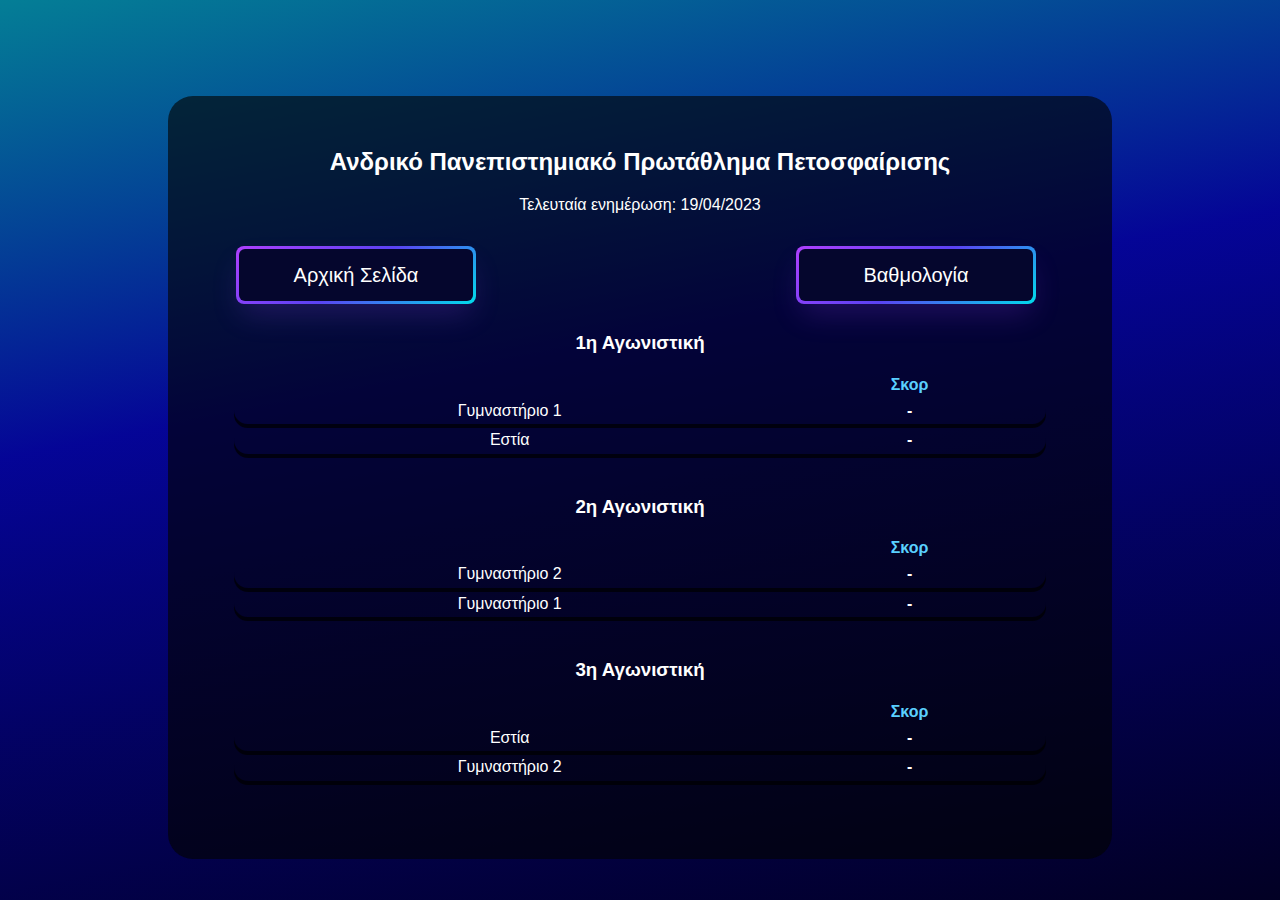
==== men-games.html @ dcf58f93 "Update V1.2" ====
<!DOCTYPE html>
<html>
    <head>
        <meta charset="UTF-8">
        <meta name="viewport" content="width=device-width, initial-scale=0.4">
        <title>Championship Bracket</title>
        <link rel="stylesheet" type="text/css" href="men-games.css">
    </head>
    <body>
        <div class="Gamestable">
                <div class="description">
                    <h2>Ανδρικό Πανεπιστημιακό Πρωτάθλημα Πετοσφαίρισης</h2>
                    <p>Τελευταία ενημέρωση: 19/04/2023</p>
                </div>
                <div class="buttonRow">
                    <a href="index.html" style="text-decoration:none">
                        <button class="button" role="button" id="Rankings"><span class="text">Αρχική Σελίδα</span></button>
                    </a>
                    <a href="men.html" style="text-decoration:none">
                        <button class="button" role="button"><span class="text">Βαθμολογία</span></button>
                    </a>
                </div>
            <h3>1η Αγωνιστική</h3>  
                <table id="Gamestable">
                    <thead>
                        <tr>
                            <th></th>
                            <th id="Score">Σκορ</th>
                            <th></th>
                        </tr>
                    </thead>
                <tbody>
                    <tr> <!--Πρώτη σειρά Ομάδων-->
                            <td id="team">Γυμναστήριο 1</td>
                            <td>-</td> <!--Σκόρ και εάν κέρδισε id=won-->
                        </tr>
                        <tr> <!--Δεύτερη Σειρά Ομάδων-->
                            <td id="team">Εστία</td>
                            <td>-</td>  <!--Σκόρ και εάν κέρδισε id=won-->
                        </tr>
                        <tr class="date">
                            <td></td>
                        </tr>
                    </tbody>
                </table>

            <h3>2η Αγωνιστική</h3> 
            <table id="Gamestable">
                <thead>
                    <tr>
                        <th></th>
                        <th id="Score">Σκορ</th>
                        <th></th>
                    </tr>
                </thead>
            <tbody>
                <tr> <!--Πρώτη σειρά Ομάδων-->
                        <td id="team">Γυμναστήριο 2</td>
                        <td>-</td> <!--Σκόρ και εάν κέρδισε id=won-->
                    </tr>
                    <tr> <!--Δεύτερη Σειρά Ομάδων-->
                        <td id="team">Γυμναστήριο 1</td>
                        <td>-</td>  <!--Σκόρ και εάν κέρδισε id=won-->
                    </tr>
                    <tr class="date">
                        <td></td>
                    </tr>
                </tbody>
            </table>

        <h3>3η Αγωνιστική</h3>
        <table id="Gamestable">
            <thead>
                <tr>
                    <th></th>
                    <th id="Score">Σκορ</th>
                    <th></th>
                </tr>
            </thead>
        <tbody>
            <tr> <!--Πρώτη σειρά Ομάδων-->
                    <td id="team">Εστία</td>
                    <td>-</td> <!--Σκόρ και εάν κέρδισε id=won-->
                </tr>
                <tr> <!--Δεύτερη Σειρά Ομάδων-->
                    <td id="team">Γυμναστήριο 2</td>
                    <td>-</td>  <!--Σκόρ και εάν κέρδισε id=won-->
                </tr>
                <tr class="date">
                    <td></td>
                </tr>
            </tbody>
        </table>
    </body>
</html>
---- men-games.css ----
html,body{
    font-family: sans-serif;
    margin: 0;
    background: linear-gradient(349deg, rgba(2,0,36,1) 0%, rgba(1,1,149,0.8796296296296297) 60%, rgba(4,126,150,1) 100%);
    overflow-x: hidden;
    height: 100%;
}
.Gamestable{
    max-width: 53em;
    margin: auto;
    margin-top: 6em;
    display: block;
    padding: 3em;
    padding-top: 1em;
    background-color: #030303a1;
    border-radius: 25px;
}
.description{
    text-align: center;
    margin: 2em;
    color: white;
}
table{
    width: 51em;
    color: white;
    margin: 1em;
    text-align: center;
}
td{
    max-width: 5em;
    padding: .3em;
    text-align: center;
}
td:nth-child(2n) {
    font-weight: bold;
}
tbody tr{
    box-shadow: 0 4px rgba(0, 0, 0, 0.699);
    border-radius: 25px;
}
tbody tr:hover{
    transform: scale(1.025);
    transition: .2s ease-in-out;
}

.date{
    box-shadow: none;
    text-align: center;
}

h3,h2 {
    text-align: center;
    color: white;
    margin-top: 1.5em;
}

#Score{
    color: #5ad0ff;
}

#Won{
    color: #04f818;
}

.buttonRow{
    display: flex;
    flex-direction: row;
    gap: 20em;
  }

.button {
    align-items: center;
    background-image: linear-gradient(144deg,#AF40FF, #5B42F3 50%,#00DDEB);
    border: 0;
    border-radius: 8px;
    box-shadow: rgba(151, 65, 252, 0.2) 0 15px 30px -5px;
    box-sizing: border-box;
    color: #FFFFFF;
    display: flex;
    font-size: 20px;
    justify-content: center;
    line-height: 1em;
    width: 12em;
    padding: 3px;
    touch-action: manipulation;
    white-space: nowrap;
    cursor: pointer;
}
  
.button:active,
.button:hover {
  outline: 0;
}
  
.button span {
    background-color: rgb(5, 6, 45);
    padding: 16px 24px;
    border-radius: 6px;
    width: 100%;
    height: 100%;
    transition: 300ms;
}

#Rankings{
    margin-left: 1em;
}

@media screen and (max-width: 600px) {  
    .responsive thead {
      visibility: hidden;
      height: 0;
      position: absolute;
    }
    
    .responsive tr {
      display: block;
      margin-bottom: .625em;
    }
    
    .responsive td {
      border: 1px solid;
      border-bottom: none;
      display: block;
      font-size: .8em;
      text-align: right;
    }
    
    .responsive td::before {
      content: attr(data-label);
      float: left;
      font-weight: bold;
      text-transform: uppercase;
    }
    
    .responsive td:last-child {
      border-bottom: 1px solid;
    }

    .button {
        font-size: 24px;
        min-width: 196px;
      }
  }
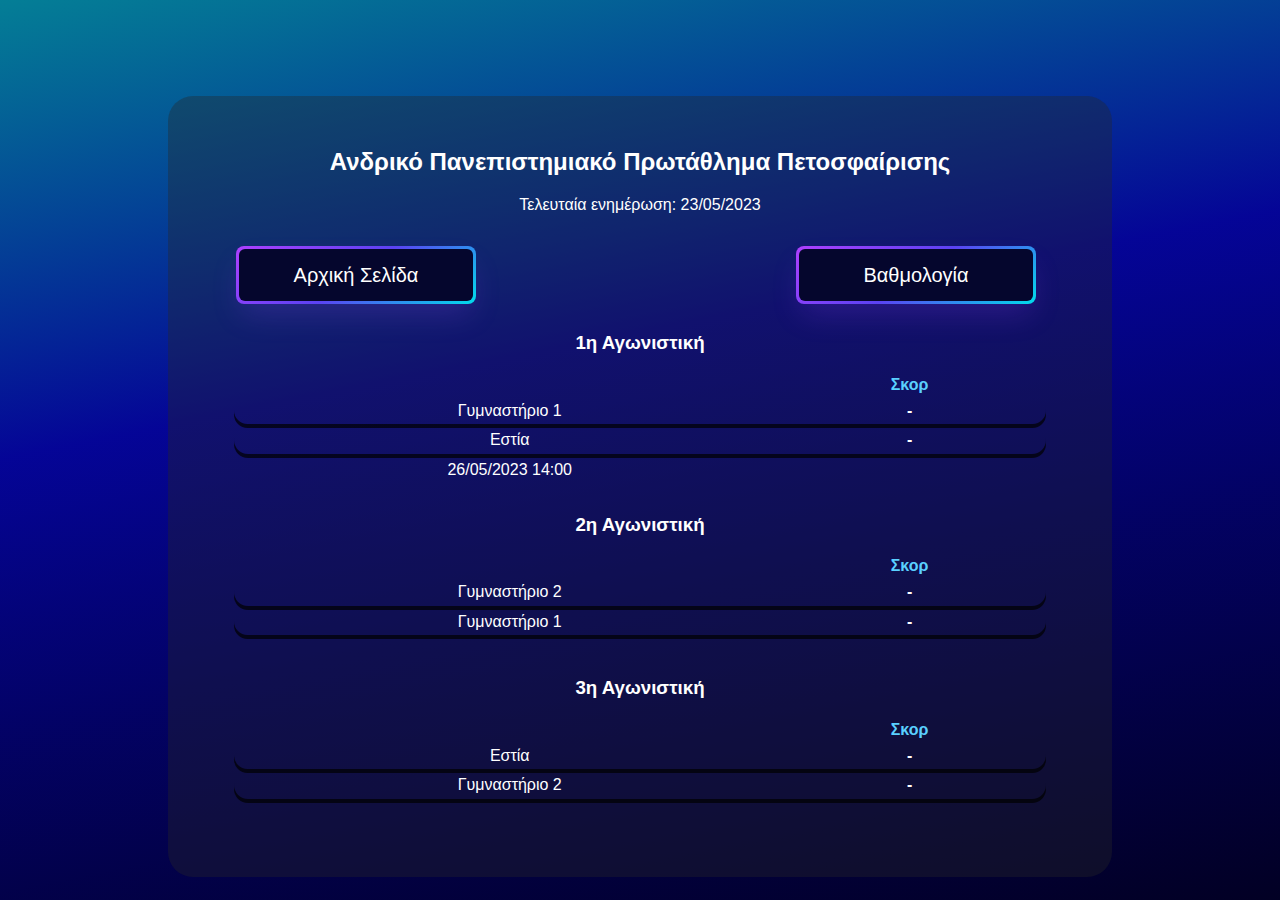
==== commit e301175d: "Changes 23/05/2023" ====
--- a/men-games.html
+++ b/men-games.html
@@ -10,7 +10,7 @@
         <div class="Gamestable">
                 <div class="description">
                     <h2>Ανδρικό Πανεπιστημιακό Πρωτάθλημα Πετοσφαίρισης</h2>
-                    <p>Τελευταία ενημέρωση: 19/04/2023</p>
+                    <p>Τελευταία ενημέρωση: 23/05/2023</p>
                 </div>
                 <div class="buttonRow">
                     <a href="index.html" style="text-decoration:none">
@@ -39,7 +39,7 @@
                             <td>-</td>  <!--Σκόρ και εάν κέρδισε id=won-->
                         </tr>
                         <tr class="date">
-                            <td></td>
+                            <td>26/05/2023 14:00</td>
                         </tr>
                     </tbody>
                 </table>
--- a/men-games.css
+++ b/men-games.css
@@ -12,7 +12,7 @@
     display: block;
     padding: 3em;
     padding-top: 1em;
-    background-color: #030303a1;
+    background-color: #2828285c;
     border-radius: 25px;
 }
 .description{
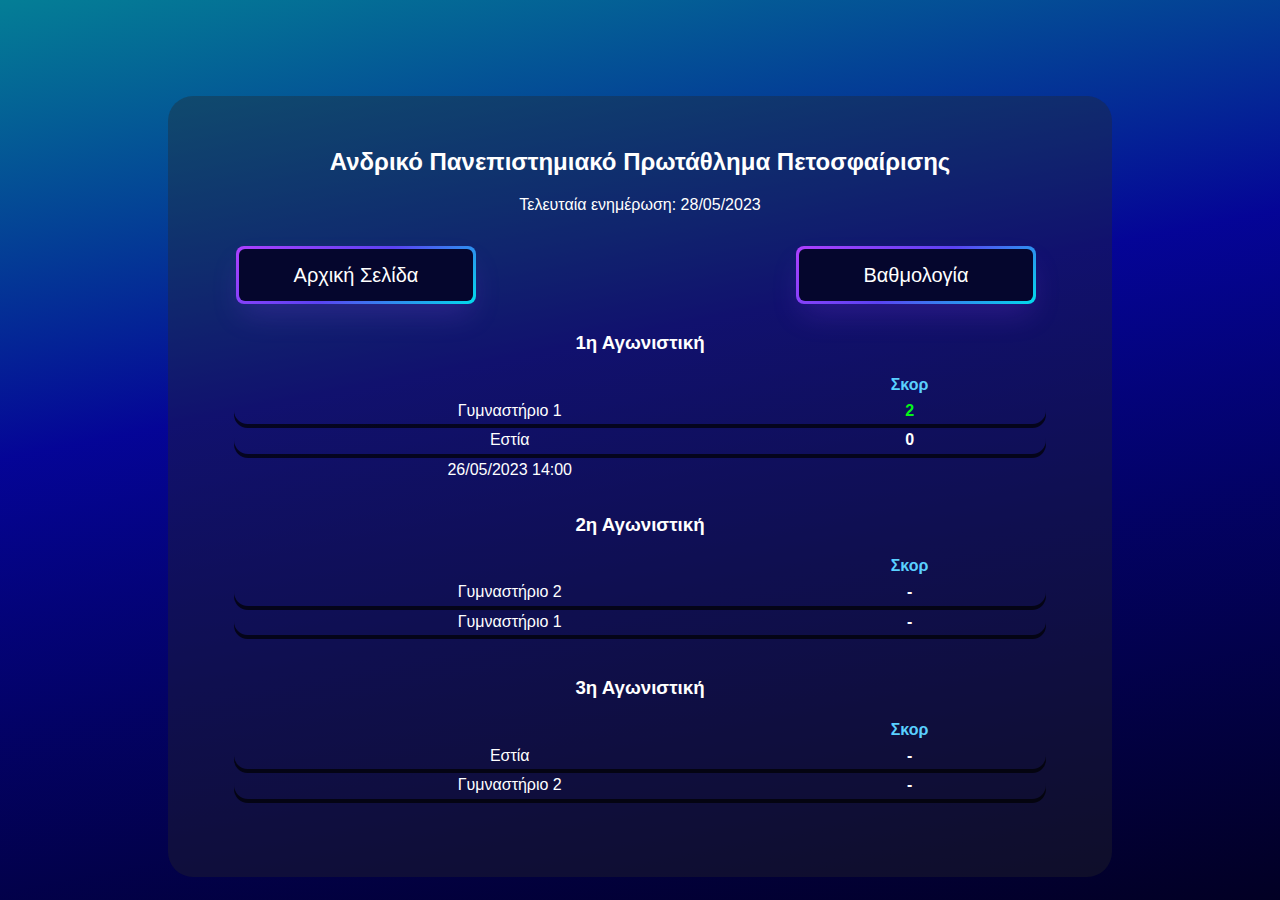
==== commit aefe55e7: "Changes 28/5" ====
--- a/men-games.html
+++ b/men-games.html
@@ -10,7 +10,7 @@
         <div class="Gamestable">
                 <div class="description">
                     <h2>Ανδρικό Πανεπιστημιακό Πρωτάθλημα Πετοσφαίρισης</h2>
-                    <p>Τελευταία ενημέρωση: 23/05/2023</p>
+                    <p>Τελευταία ενημέρωση: 28/05/2023</p>
                 </div>
                 <div class="buttonRow">
                     <a href="index.html" style="text-decoration:none">
@@ -20,7 +20,7 @@
                         <button class="button" role="button"><span class="text">Βαθμολογία</span></button>
                     </a>
                 </div>
-            <h3>1η Αγωνιστική</h3>  
+            <h3>1η Αγωνιστική</h3>
                 <table id="Gamestable">
                     <thead>
                         <tr>
@@ -32,11 +32,11 @@
                 <tbody>
                     <tr> <!--Πρώτη σειρά Ομάδων-->
                             <td id="team">Γυμναστήριο 1</td>
-                            <td>-</td> <!--Σκόρ και εάν κέρδισε id=won-->
+                            <td id="Won">2</td> <!--Σκόρ και εάν κέρδισε id=won-->
                         </tr>
                         <tr> <!--Δεύτερη Σειρά Ομάδων-->
                             <td id="team">Εστία</td>
-                            <td>-</td>  <!--Σκόρ και εάν κέρδισε id=won-->
+                            <td>0</td>  <!--Σκόρ και εάν κέρδισε id=won-->
                         </tr>
                         <tr class="date">
                             <td>26/05/2023 14:00</td>
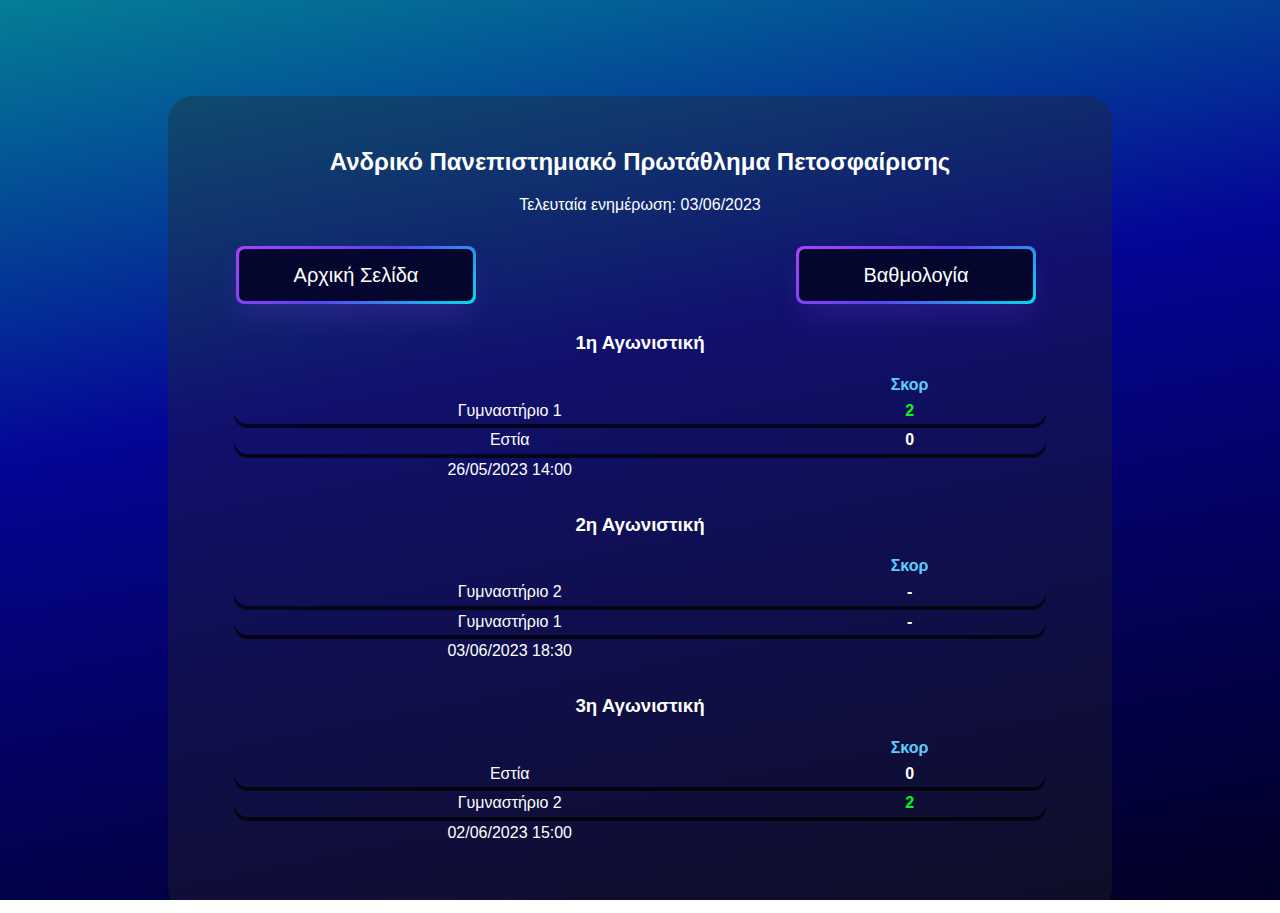
==== commit e664e9b2: "Final-games" ====
--- a/men-games.html
+++ b/men-games.html
@@ -10,7 +10,7 @@
         <div class="Gamestable">
                 <div class="description">
                     <h2>Ανδρικό Πανεπιστημιακό Πρωτάθλημα Πετοσφαίρισης</h2>
-                    <p>Τελευταία ενημέρωση: 28/05/2023</p>
+                    <p>Τελευταία ενημέρωση: 03/06/2023</p>
                 </div>
                 <div class="buttonRow">
                     <a href="index.html" style="text-decoration:none">
@@ -63,7 +63,7 @@
                         <td>-</td>  <!--Σκόρ και εάν κέρδισε id=won-->
                     </tr>
                     <tr class="date">
-                        <td></td>
+                        <td>03/06/2023 18:30</td>
                     </tr>
                 </tbody>
             </table>
@@ -80,14 +80,14 @@
         <tbody>
             <tr> <!--Πρώτη σειρά Ομάδων-->
                     <td id="team">Εστία</td>
-                    <td>-</td> <!--Σκόρ και εάν κέρδισε id=won-->
+                    <td>0</td> <!--Σκόρ και εάν κέρδισε id=won-->
                 </tr>
                 <tr> <!--Δεύτερη Σειρά Ομάδων-->
                     <td id="team">Γυμναστήριο 2</td>
-                    <td>-</td>  <!--Σκόρ και εάν κέρδισε id=won-->
+                    <td id="Won">2</td>  <!--Σκόρ και εάν κέρδισε id=won-->
                 </tr>
                 <tr class="date">
-                    <td></td>
+                    <td>02/06/2023 15:00</td>
                 </tr>
             </tbody>
         </table>
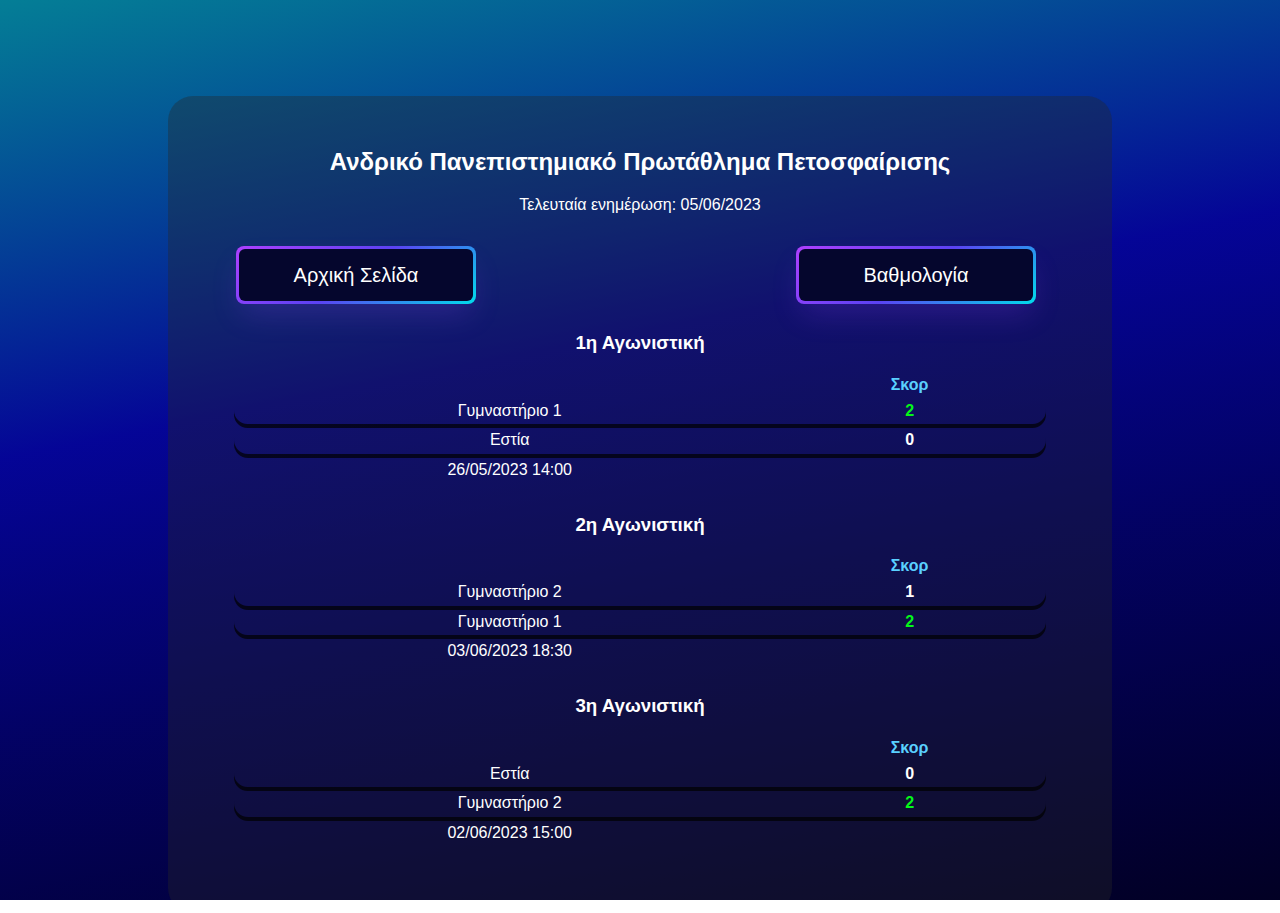
==== commit 01bfe3e7: "Changes 05/06/2023" ====
--- a/men-games.html
+++ b/men-games.html
@@ -10,7 +10,7 @@
         <div class="Gamestable">
                 <div class="description">
                     <h2>Ανδρικό Πανεπιστημιακό Πρωτάθλημα Πετοσφαίρισης</h2>
-                    <p>Τελευταία ενημέρωση: 03/06/2023</p>
+                    <p>Τελευταία ενημέρωση: 05/06/2023</p>
                 </div>
                 <div class="buttonRow">
                     <a href="index.html" style="text-decoration:none">
@@ -56,11 +56,11 @@
             <tbody>
                 <tr> <!--Πρώτη σειρά Ομάδων-->
                         <td id="team">Γυμναστήριο 2</td>
-                        <td>-</td> <!--Σκόρ και εάν κέρδισε id=won-->
+                        <td>1</td> <!--Σκόρ και εάν κέρδισε id=won-->
                     </tr>
                     <tr> <!--Δεύτερη Σειρά Ομάδων-->
                         <td id="team">Γυμναστήριο 1</td>
-                        <td>-</td>  <!--Σκόρ και εάν κέρδισε id=won-->
+                        <td id="Won">2</td>  <!--Σκόρ και εάν κέρδισε id=won-->
                     </tr>
                     <tr class="date">
                         <td>03/06/2023 18:30</td>
